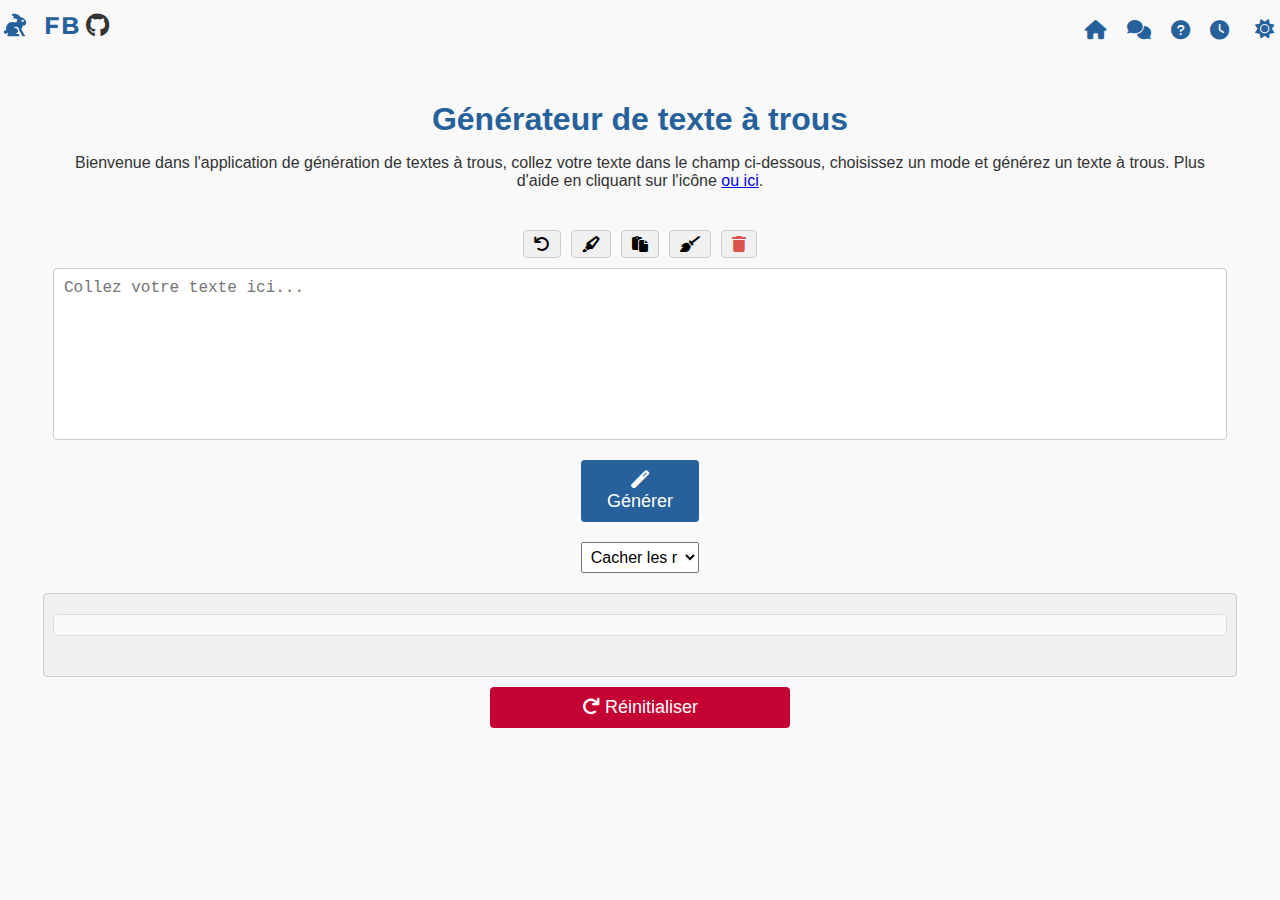
==== index.html @ c57dc239 "Updated header & icons" ====
<!DOCTYPE html>
<html lang="fr">
<head>
    <meta charset="UTF-8">
    <meta name="viewport" content="width=device-width, initial-scale=1.0">
    <title>Générateur de texte à trous</title>
    <link rel="stylesheet" href="styles.css">
    <link rel="stylesheet" href="https://cdnjs.cloudflare.com/ajax/libs/font-awesome/6.0.0-beta3/css/all.min.css">
    <link href="https://fonts.googleapis.com/css2?family=Montserrat:wght@400;600&display=swap" rel="stylesheet">
</head>
<body>
    <!-- Bandeau de navigation -->
    <header class="navbar">
        <div class="navbar-left">
            <svg xmlns="http://www.w3.org/2000/svg" width="2.5em" height="2.5em" viewBox="0 0 32 32" style="vertical-align: middle;">
                <path fill="#26619c" d="m18.05 21l-2.73-4.74c0-1.73-1.07-2.84-2.37-2.84c-.9 0-1.68.5-2.08 1.24c.33-.19.72-.29 1.13-.29c1.3 0 2.36 1.06 2.36 2.36c0 1.31-1.05 2.38-2.36 2.38h3.3V21H6.79c-.24 0-.49-.09-.67-.28a.95.95 0 0 1 0-1.34l.5-.5c-.34-.15-.62-.38-.9-.62c-.22.5-.72.85-1.3.85a1.425 1.425 0 0 1 0-2.85l.47.08v-1.97a4.73 4.73 0 0 1 4.74-4.74h.02c2.12.01 3.77.84 3.77-.47c0-.93.2-1.3.54-1.82c-.73-.34-1.56-.55-2.43-.55c-.53 0-.95-.42-.95-.95c0-.43.28-.79.67-.91l-.67-.04c-.52 0-.95-.42-.95-.94c0-.53.43-.95.95-.95h.95c2.1 0 3.94 1.15 4.93 2.85l.28-.01c.71 0 1.37.23 1.91.61l.45.38c2.17 1.95 1.9 3.27 1.9 3.28c0 1.28-1.06 2.33-2.35 2.33l-.49-.05v.08c0 1.11-.48 2.1-1.23 2.8L20.24 21zm.11-13.26c-.53 0-.95.42-.95.94c0 .53.42.95.95.95c.52 0 .95-.42.95-.95c0-.52-.43-.94-.95-.94"/>
            </svg>
            <span>FB</span>
            <a href="https://github.com/fabburst/ClozeTest" ><i class="fa-brands fa-github" style="font-size: 1.5em; color: #333;"></i></a>
        </div>
        <div class="navbar-right">
            <a href="index.html"><i class="fa-solid fa-home"></i></a>
            <a href="speech.html"><i class="fa-solid fa-comments"></i></a>
            <a href="help.html" id="help-toggle"><i class="fas fa-question-circle"></i></a>
            <a href="pomodoro.html" id="pomodoro-toggle"><i class="fas fa-clock"></i></a>
            <button id="toggle-dark-mode"><i class="fas fa-sun" id="icon"></i></button>
        </div>
    </header>

    <div id="header">
        <h1>Générateur de texte à trous</h1>
        <p id="welcome-text">Bienvenue dans l'application de génération de textes à trous, collez votre texte dans le champ ci-dessous, choisissez un mode et générez un texte à trous. Plus d'aide en cliquant sur l'icône <a href="help.html"> ou ici</a>.</p>
        <a href="#" id="resume-link" style="display: none;">Retour à la sélection</a>
    </div>
    <div id="input-container">
        <!-- Ajout de la barre d'outils -->
        <div class="toolbar">
            <button id="back-to-selection-btn" title="Retour à la sélection"><i class="fas fa-undo"></i></button>
            <button id="select-all-btn" title="Sélectionner tout le texte"><i class="fas fa-highlighter"></i></button>
            <button id="paste-text-btn" title="Coller le texte"><i class="fas fa-paste"></i></button>
            <button id="remove-linebreaks-btn" title="Supprimer les sauts de ligne"><i class="fas fa-broom"></i></button>
            <button id="delete-text-btn" title="Effacer le texte" class="delete-btn"><i class="fas fa-trash"></i></button>
        </div>
        <textarea id="original-text" placeholder="Collez votre texte ici..."></textarea>
        <div class="controls">
            <button id="generate-cloze"><i class="fas fa-magic"></i> Générer</button>
            <select id="mode-select">
                <option value="hide">Cacher les mots</option>
                <option value="type">Taper les mots</option>
            </select>
        </div>
    </div>
    <div id="output-container">
        <div id="cloze-text"></div>
    </div>
    <button id="validate-words" style="display: none;"><i class="fas fa-check"></i> Valider les mots</button>
    <button id="toggle-original-text" style="display: none;"><i class="fas fa-eye"></i> Afficher le texte original</button>
    <div id="original-text-container" style="display: none;"></div>
    <button id="reset"><i class="fas fa-redo"></i> Réinitialiser</button>
    
    <script src="script.js"></script>
    
    <script>
        async function getUserIP() {
            try {
                const response = await fetch('https://api.ipify.org?format=json');
                const data = await response.json();
                return data.ip;
            } catch (error) {
                console.error('Failed to fetch IP address:', error);
                return null;
            }
        }

        document.addEventListener('DOMContentLoaded', async function () {
            const originalTextArea = document.getElementById('original-text');
            const modeSelect = document.getElementById('mode-select');
            const selectedWords = [];
            const currentIP = await getUserIP();

            // Fonction pour sauvegarder l'état de la page dans localStorage
            function savePageState(ip) {
                const originalText = originalTextArea.value;
                const mode = modeSelect.value;

                // Sauvegarder le texte original, le mode sélectionné et l'adresse IP
                localStorage.setItem('originalText', originalText);
                localStorage.setItem('mode', mode);
                localStorage.setItem('selectedWords', JSON.stringify(selectedWords));
                localStorage.setItem('userIP', ip);
            }

            // Fonction pour restaurer l'état de la page à partir de localStorage
            function restorePageState(ip) {
                const savedIP = localStorage.getItem('userIP');
                if (savedIP !== ip) {
                    return;
                }

                const savedText = localStorage.getItem('originalText');
                const savedMode = localStorage.getItem('mode');
                const savedSelectedWords = JSON.parse(localStorage.getItem('selectedWords'));

                if (savedText) {
                    originalTextArea.value = savedText;
                }

                if (savedMode) {
                    modeSelect.value = savedMode;
                }

                if (savedSelectedWords) {
                    selectedWords.push(...savedSelectedWords);
                    // Implémenter la logique pour mettre en évidence les mots sélectionnés
                }
            }

            // Restaurer l'état de la page lors du chargement
            if (currentIP) {
                restorePageState(currentIP);
            }

            // Sauvegarder l'état de la page avant de quitter
            window.addEventListener('beforeunload', function() {
                if (currentIP) {
                    savePageState(currentIP);
                }
            });

            // Exemple d'ajout de mot sélectionné à la liste
            originalTextArea.addEventListener('mouseup', function () {
                const selectedText = window.getSelection().toString();
                if (selectedText) {
                    selectedWords.push(selectedText);
                }
            });

            // Dark mode toggle code (existing)
            const toggleDarkMode = document.getElementById('toggle-dark-mode');
            const body = document.body;

            if (localStorage.getItem('darkMode') === 'enabled') {
                body.classList.add('dark-mode');
                const icon = toggleDarkMode.querySelector('i');
                icon.classList.remove('fa-sun');
                icon.classList.add('fa-moon');
            }

            toggleDarkMode.addEventListener('click', function () {
                body.classList.toggle('dark-mode');
                const icon = toggleDarkMode.querySelector('i');
                if (body.classList.contains('dark-mode')) {
                    icon.classList.remove('fa-sun');
                    icon.classList.add('fa-moon');
                    localStorage.setItem('darkMode', 'enabled');
                } else {
                    icon.classList.remove('fa-moon');
                    icon.classList.add('fa-sun');
                    localStorage.setItem('darkMode', 'disabled');
                }
            });

            // Nav toggle between help and index
            const helpToggle = document.getElementById('help-toggle');
            helpToggle.addEventListener('click', function (event) {
                event.preventDefault();
                const currentUrl = window.location.href;
                if (currentUrl.includes('help.html')) {
                    window.location.href = 'index.html';
                } else {
                    window.location.href = 'help.html';
                }
            });

            // Nav toggle between pomodoro and index
            const pomodoroToggle = document.getElementById('pomodoro-toggle');
            pomodoroToggle.addEventListener('click', function (event) {
                event.preventDefault();
                const currentUrl = window.location.href;
                if (currentUrl.includes('pomodoro.html')) {
                    window.location.href = 'index.html';
                } else {
                    window.location.href = 'pomodoro.html';
                }
            });
        });
    </script>
</body>
</html>
---- styles.css ----
body {
    font-family: Arial, sans-serif;
    margin: 0;
    padding: 0;
    box-sizing: border-box;
    max-width: 100vw;
    display: flex;
    flex-direction: column;
    align-items: center;
    background-color: #f9f9f9;
}

/* Bandeau de navigation */
.navbar {
    width: 100%;
    display: flex;
    justify-content: space-between;
    align-items: center;
    padding: 10px 20px;
    background-color: inherit;
    font-family: 'Montserrat', sans-serif;
    border-bottom: none;
    margin-bottom: 0;
}

.navbar-left span {
    font-size: 1.5em;
    font-weight: bold;
    color: #26619c;
    letter-spacing: 0.1em;
}

.navbar-right {
    display: flex;
    align-items: center;
}

.navbar-right a {
    margin-right: 20px;
    text-decoration: none;
    color: #26619c;
    font-size: 1em;
}

.navbar-right a i {
    font-size: 1.2em;
}

.navbar-right button {
    background: none;
    border: none;
    cursor: pointer;
    font-size: 1.2em;
    color: #26619c;
}

#header {
    width: 90%;
    margin-top: 20px;
    text-align: center;
}

#header h1 {
    font-size: 2em;
    margin-bottom: 10px;
    color: #26619c;
}

#header p {
    font-size: 1em;
    margin-bottom: 20px;
    color: #333;
    transition: opacity 0.5s ease;
}

#input-container, #output-container, #original-text-container {
    width: 90%;
    margin-top: 20px;
    display: flex;
    flex-direction: column;
    align-items: center;
}

#original-text {
    width: 100%;
    height: 150px;
    margin-bottom: 10px;
    padding: 10px;
    font-size: 16px;
    border: 1px solid #ccc;
    border-radius: 4px;
    resize: none;
}

.controls, .buttons {
    display: flex;
    flex-direction: column;
    align-items: center;
}

#generate-cloze, #reset, #toggle-original-text, #validate-words {
    padding: 10px 20px;
    font-size: 18px;
    border: none;
    border-radius: 4px;
    cursor: pointer;
    transition: background-color 0.3s;
    margin: 10px 0;
    width: 80%;
    max-width: 300px;
    text-align: center;
}

/* Bouton Générer */
#generate-cloze {
    background-color: #26619c;
    color: white;
}
#generate-cloze:hover {
    background-color: #4c7196;
}

/* Bouton Réinitialiser */
#reset {
    background-color: #c40233;
    color: white;
}
#reset:hover {
    background-color: #a00128;
}

/* Bouton Valider les mots */
#validate-words {
    background-color: #28a745;
    color: white;
    margin-top: 20px;
}
#validate-words:hover {
    background-color: #218838;
}

#mode-select {
    font-size: 16px;
    padding: 5px;
    margin-top: 10px;
    width: 80%;
    max-width: 300px;
}

#output-container {
    width: 90%;
    margin-top: 20px;
    padding: 20px;
    border: 1px solid #ccc;
    border-radius: 4px;
    background-color: #f0f0f0;
    text-align: justify;
    line-height: 1.6;
}

#cloze-text {
    width: 100%;
    word-wrap: break-word;
    margin-bottom: 20px;
    padding: 10px;
    background-color: #f9f9f9;
    border: 1px solid #ddd;
    border-radius: 4px;
    line-height: 1.6;
}

#cloze-text span {
    cursor: pointer;
    display: inline-block;
    margin-right: 6px;
    margin-bottom: 6px;
    padding: 5px;
    transition: background-color 0.3s, color 0.3s;
}

#cloze-text span.selected-word {
    background-color: rgba(0, 0, 0, 0.8);
    color: transparent;
    border: 1px solid #000;
    border-radius: 4px;
}

#cloze-text span.hidden-word {
    color: transparent;
    border-bottom: 2px solid #000;
    background-color: #ddd;
    border-radius: 4px;
}

#cloze-text span.hidden-word:hover {
    background-color: #ccc;
}

input.word-input {
    border: 1px solid #ccc;
    border-radius: 4px;
    padding: 5px;
    font-size: 16px;
    width: auto;
    display: inline-block;
    margin-right: 6px;
    margin-bottom: 6px;
}

#original-text-container {
    width: 90%;
    margin-top: 20px;
    padding: 20px;
    border: 1px solid #ccc;
    border-radius: 4px;
    background-color: #f0f0f0;
    margin-bottom: 20px;
    word-wrap: break-word;
    text-align: left; /* Aligner le texte à gauche */
}

/* Styles pour le mode sombre */
body.dark-mode {
    background-color: #121212;
    color: #ffffff;
}

.dark-mode .navbar {
    background-color: #1f1f1f;
}

.dark-mode #header h1,
.dark-mode #header p {
    color: #ffffff;
}

/* Ajoutez les nouvelles couleurs pour le bouton generate-cloze en mode sombre */
.dark-mode #generate-cloze {
    background-color: #1C3751;
    color: white;
}
.dark-mode #generate-cloze:hover {
    background-color: #25303B;
}

/* Ajoutez les nouvelles couleurs pour le bouton reset en mode sombre */
.dark-mode #reset {
    background-color: #490F1D;
    color: white;
}
.dark-mode #reset:hover {
    background-color: #3E0E1A;
}

/* Ajoutez les nouvelles couleurs pour le bouton validate-words en mode sombre */
.dark-mode #validate-words {
    background-color: #1D562A;
    color: white;
}
.dark-mode #validate-words:hover {
    background-color: #18371F;
}

.dark-mode #toggle-original-text {
    background-color: #333333;
    color: #ffffff;
}

.dark-mode #toggle-original-text:hover {
    background-color: #555555;
}

.dark-mode #output-container,
.dark-mode #original-text-container {
    background-color: #1f1f1f;
    border-color: #333333;
}

.dark-mode #cloze-text {
    background-color: #333333;
    border-color: #555555;
}

.dark-mode #original-text {
    background-color: #333333;
    border-color: #555555;
    color: #ffffff;
}

.dark-mode #mode-select {
    background-color: #333333;
    color: #ffffff;
}

#toggle-dark-mode i.fa-sun {
    display: inline;
}

#toggle-dark-mode i.fa-moon {
    display: none;
}

body.dark-mode #toggle-dark-mode i.fa-sun {
    display: none;
}

body.dark-mode #toggle-dark-mode i.fa-moon {
    display: inline;
}

/* Style pour l'icône de lapin */
.icon-lapin {
    width: 1.5em;
    height: auto;
    fill: #26619c;
    margin-right: 10px;
    vertical-align: middle;
    cursor: pointer;
}

body.dark-mode .icon-lapin {
    fill: #ffffff;
}

/* Style pour le bouton Accueil */
#home-button, #home-button-bottom {
    padding: 10px 20px;
    font-size: 18px;
    border: none;
    border-radius: 4px;
    cursor: pointer;
    transition: background-color 0.3s;
    margin: 10px 0;
    width: 80%;
    max-width: 300px;
    text-align: center;
    background-color: #26619c;
    color: white;
}

#home-button:hover, #home-button-bottom:hover {
    background-color: #4c7196;
}

/* Mode sombre pour le bouton Accueil */
.dark-mode #home-button, .dark-mode #home-button-bottom {
    background-color: #1C3751;
    color: white;
}

.dark-mode #home-button:hover, .dark-mode #home-button-bottom:hover {
    background-color: #25303B;
}

/* Style pour la barre d'outils */
.toolbar {
    display: flex;
    justify-content: flex-start;
    align-items: center;
    gap: 10px;
    margin-bottom: 10px;
}

.toolbar button {
    background-color: #f0f0f0;
    border: 1px solid #ccc;
    border-radius: 4px;
    padding: 5px 10px;
    cursor: pointer;
    display: flex;
    align-items: center;
    justify-content: center;
}

.toolbar button i {
    font-size: 16px;
}

.toolbar button:hover {
    background-color: #e0e0e0;
}

.toolbar .spacer {
    width: 24px; /* taille d'une icône */
}

.toolbar .delete-btn {
    color: #d9534f; /* couleur rosé rouge */
}

#input-container {
    display: flex;
    flex-direction: column;
}

#original-text {
    margin-top: 0;
}
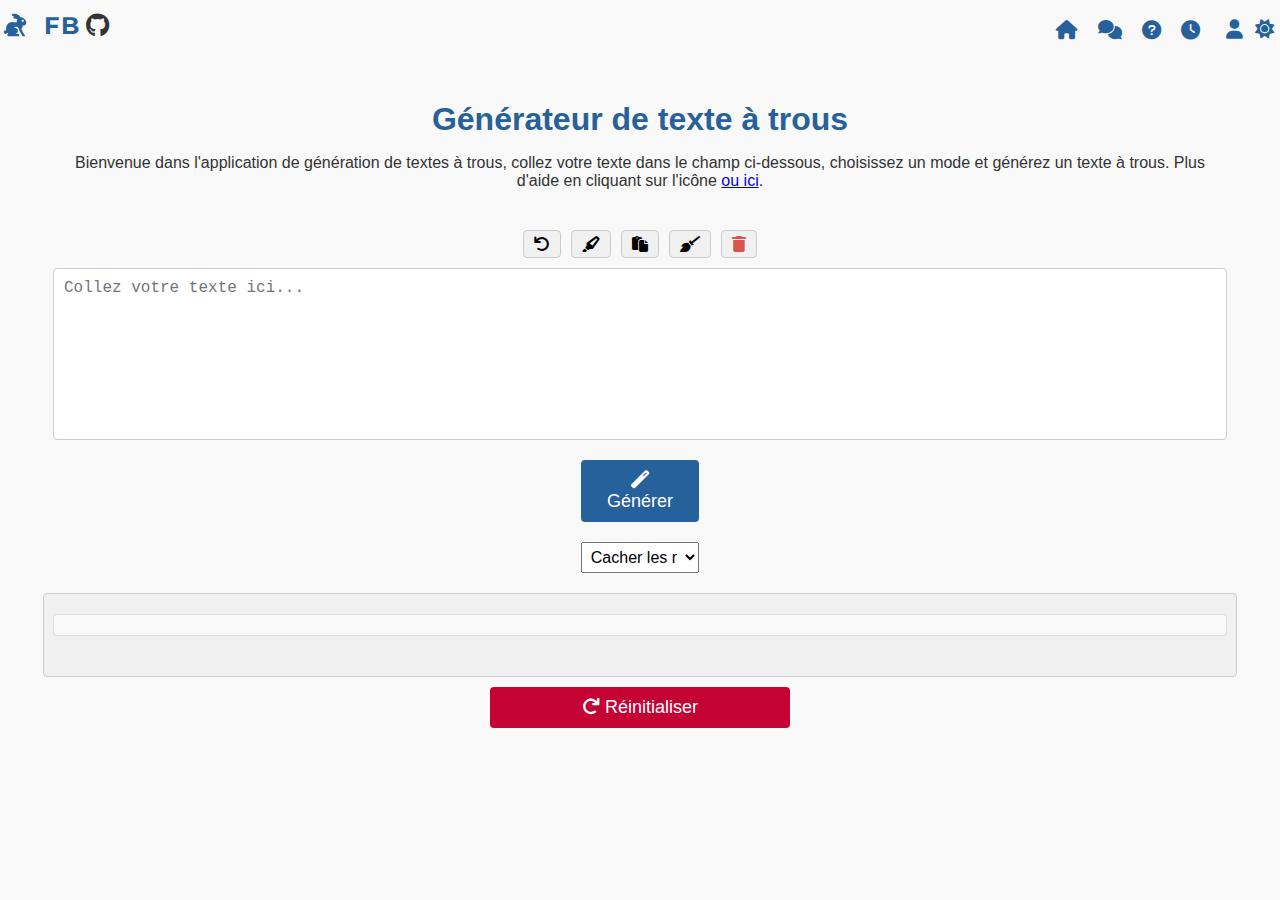
==== commit c97aa41f: "Tested Auth0" ====
--- a/index.html
+++ b/index.html
@@ -1,5 +1,6 @@
 <!DOCTYPE html>
 <html lang="fr">
+
 <head>
     <meta charset="UTF-8">
     <meta name="viewport" content="width=device-width, initial-scale=1.0">
@@ -8,28 +9,35 @@
     <link rel="stylesheet" href="https://cdnjs.cloudflare.com/ajax/libs/font-awesome/6.0.0-beta3/css/all.min.css">
     <link href="https://fonts.googleapis.com/css2?family=Montserrat:wght@400;600&display=swap" rel="stylesheet">
 </head>
+
 <body>
     <!-- Bandeau de navigation -->
     <header class="navbar">
         <div class="navbar-left">
-            <svg xmlns="http://www.w3.org/2000/svg" width="2.5em" height="2.5em" viewBox="0 0 32 32" style="vertical-align: middle;">
-                <path fill="#26619c" d="m18.05 21l-2.73-4.74c0-1.73-1.07-2.84-2.37-2.84c-.9 0-1.68.5-2.08 1.24c.33-.19.72-.29 1.13-.29c1.3 0 2.36 1.06 2.36 2.36c0 1.31-1.05 2.38-2.36 2.38h3.3V21H6.79c-.24 0-.49-.09-.67-.28a.95.95 0 0 1 0-1.34l.5-.5c-.34-.15-.62-.38-.9-.62c-.22.5-.72.85-1.3.85a1.425 1.425 0 0 1 0-2.85l.47.08v-1.97a4.73 4.73 0 0 1 4.74-4.74h.02c2.12.01 3.77.84 3.77-.47c0-.93.2-1.3.54-1.82c-.73-.34-1.56-.55-2.43-.55c-.53 0-.95-.42-.95-.95c0-.43.28-.79.67-.91l-.67-.04c-.52 0-.95-.42-.95-.94c0-.53.43-.95.95-.95h.95c2.1 0 3.94 1.15 4.93 2.85l.28-.01c.71 0 1.37.23 1.91.61l.45.38c2.17 1.95 1.9 3.27 1.9 3.28c0 1.28-1.06 2.33-2.35 2.33l-.49-.05v.08c0 1.11-.48 2.1-1.23 2.8L20.24 21zm.11-13.26c-.53 0-.95.42-.95.94c0 .53.42.95.95.95c.52 0 .95-.42.95-.95c0-.52-.43-.94-.95-.94"/>
+            <svg xmlns="http://www.w3.org/2000/svg" width="2.5em" height="2.5em" viewBox="0 0 32 32"
+                style="vertical-align: middle;">
+                <path fill="#26619c"
+                    d="m18.05 21l-2.73-4.74c0-1.73-1.07-2.84-2.37-2.84c-.9 0-1.68.5-2.08 1.24c.33-.19.72-.29 1.13-.29c1.3 0 2.36 1.06 2.36 2.36c0 1.31-1.05 2.38-2.36 2.38h3.3V21H6.79c-.24 0-.49-.09-.67-.28a.95.95 0 0 1 0-1.34l.5-.5c-.34-.15-.62-.38-.9-.62c-.22.5-.72.85-1.3.85a1.425 1.425 0 0 1 0-2.85l.47.08v-1.97a4.73 4.73 0 0 1 4.74-4.74h.02c2.12.01 3.77.84 3.77-.47c0-.93.2-1.3.54-1.82c-.73-.34-1.56-.55-2.43-.55c-.53 0-.95-.42-.95-.95c0-.43.28-.79.67-.91l-.67-.04c-.52 0-.95-.42-.95-.94c0-.53.43-.95.95-.95h.95c2.1 0 3.94 1.15 4.93 2.85l.28-.01c.71 0 1.37.23 1.91.61l.45.38c2.17 1.95 1.9 3.27 1.9 3.28c0 1.28-1.06 2.33-2.35 2.33l-.49-.05v.08c0 1.11-.48 2.1-1.23 2.8L20.24 21zm.11-13.26c-.53 0-.95.42-.95.94c0 .53.42.95.95.95c.52 0 .95-.42.95-.95c0-.52-.43-.94-.95-.94" />
             </svg>
             <span>FB</span>
-            <a href="https://github.com/fabburst/ClozeTest" ><i class="fa-brands fa-github" style="font-size: 1.5em; color: #333;"></i></a>
+            <a href="https://github.com/fabburst/ClozeTest"><i class="fa-brands fa-github"
+                    style="font-size: 1.5em; color: #333;"></i></a>
         </div>
         <div class="navbar-right">
             <a href="index.html"><i class="fa-solid fa-home"></i></a>
             <a href="speech.html"><i class="fa-solid fa-comments"></i></a>
             <a href="help.html" id="help-toggle"><i class="fas fa-question-circle"></i></a>
             <a href="pomodoro.html" id="pomodoro-toggle"><i class="fas fa-clock"></i></a>
+            <button id="login-toggle"><i class="fas fa-user"></i></button> <!-- Bouton de connexion -->
             <button id="toggle-dark-mode"><i class="fas fa-sun" id="icon"></i></button>
         </div>
     </header>
 
     <div id="header">
         <h1>Générateur de texte à trous</h1>
-        <p id="welcome-text">Bienvenue dans l'application de génération de textes à trous, collez votre texte dans le champ ci-dessous, choisissez un mode et générez un texte à trous. Plus d'aide en cliquant sur l'icône <a href="help.html"> ou ici</a>.</p>
+        <p id="welcome-text">Bienvenue dans l'application de génération de textes à trous, collez votre texte dans le
+            champ ci-dessous, choisissez un mode et générez un texte à trous. Plus d'aide en cliquant sur l'icône <a
+                href="help.html"> ou ici</a>.</p>
         <a href="#" id="resume-link" style="display: none;">Retour à la sélection</a>
     </div>
     <div id="input-container">
@@ -57,133 +65,68 @@
     <button id="toggle-original-text" style="display: none;"><i class="fas fa-eye"></i> Afficher le texte original</button>
     <div id="original-text-container" style="display: none;"></div>
     <button id="reset"><i class="fas fa-redo"></i> Réinitialiser</button>
-    
+
+    <script src="https://cdn.auth0.com/js/auth0/9.17/auth0.min.js"></script>
     <script src="script.js"></script>
-    
+
     <script>
-        async function getUserIP() {
-            try {
-                const response = await fetch('https://api.ipify.org?format=json');
-                const data = await response.json();
-                return data.ip;
-            } catch (error) {
-                console.error('Failed to fetch IP address:', error);
-                return null;
-            }
+        // Initialisation d'Auth0
+        const auth0 = new auth0.WebAuth({
+            domain: 'dev-5pmknzeckyuk52en.us.auth0.com',
+            clientID: '4mGAq4RLe3Vklg2PA7nhHWKwBSEjlYnb',
+            redirectUri: window.location.href,
+            responseType: 'token id_token',
+            scope: 'openid profile email'
+        });
+
+        // Fonction pour afficher la fenêtre de connexion Auth0
+        function login() {
+            auth0.authorize();
         }
 
-        document.addEventListener('DOMContentLoaded', async function () {
-            const originalTextArea = document.getElementById('original-text');
-            const modeSelect = document.getElementById('mode-select');
-            const selectedWords = [];
-            const currentIP = await getUserIP();
-
-            // Fonction pour sauvegarder l'état de la page dans localStorage
-            function savePageState(ip) {
-                const originalText = originalTextArea.value;
-                const mode = modeSelect.value;
-
-                // Sauvegarder le texte original, le mode sélectionné et l'adresse IP
-                localStorage.setItem('originalText', originalText);
-                localStorage.setItem('mode', mode);
-                localStorage.setItem('selectedWords', JSON.stringify(selectedWords));
-                localStorage.setItem('userIP', ip);
-            }
-
-            // Fonction pour restaurer l'état de la page à partir de localStorage
-            function restorePageState(ip) {
-                const savedIP = localStorage.getItem('userIP');
-                if (savedIP !== ip) {
-                    return;
-                }
-
-                const savedText = localStorage.getItem('originalText');
-                const savedMode = localStorage.getItem('mode');
-                const savedSelectedWords = JSON.parse(localStorage.getItem('selectedWords'));
-
-                if (savedText) {
-                    originalTextArea.value = savedText;
-                }
-
-                if (savedMode) {
-                    modeSelect.value = savedMode;
-                }
-
-                if (savedSelectedWords) {
-                    selectedWords.push(...savedSelectedWords);
-                    // Implémenter la logique pour mettre en évidence les mots sélectionnés
-                }
-            }
-
-            // Restaurer l'état de la page lors du chargement
-            if (currentIP) {
-                restorePageState(currentIP);
-            }
-
-            // Sauvegarder l'état de la page avant de quitter
-            window.addEventListener('beforeunload', function() {
-                if (currentIP) {
-                    savePageState(currentIP);
+        // Fonction pour gérer le retour de l'utilisateur après la connexion
+        function handleAuthentication() {
+            auth0.parseHash((err, authResult) => {
+                if (authResult && authResult.accessToken && authResult.idToken) {
+                    window.location.hash = '';
+                    localStorage.setItem('accessToken', authResult.accessToken);
+                    localStorage.setItem('idToken', authResult.idToken);
+                    alert('Connexion réussie');
+                } else if (err) {
+                    console.error(err);
+                    alert('Erreur de connexion : ' + err.error);
                 }
             });
+        }
 
-            // Exemple d'ajout de mot sélectionné à la liste
-            originalTextArea.addEventListener('mouseup', function () {
-                const selectedText = window.getSelection().toString();
-                if (selectedText) {
-                    selectedWords.push(selectedText);
-                }
+        // Fonction pour vérifier si l'utilisateur est connecté
+        function isAuthenticated() {
+            return localStorage.getItem('accessToken') && localStorage.getItem('idToken');
+        }
+
+        // Fonction pour déconnecter l'utilisateur
+        function logout() {
+            localStorage.removeItem('accessToken');
+            localStorage.removeItem('idToken');
+            auth0.logout({
+                returnTo: window.location.href
             });
+        }
 
-            // Dark mode toggle code (existing)
-            const toggleDarkMode = document.getElementById('toggle-dark-mode');
-            const body = document.body;
+        // Gestion automatique de la connexion à la page
+        window.onload = function () {
+            handleAuthentication();
 
-            if (localStorage.getItem('darkMode') === 'enabled') {
-                body.classList.add('dark-mode');
-                const icon = toggleDarkMode.querySelector('i');
-                icon.classList.remove('fa-sun');
-                icon.classList.add('fa-moon');
+            if (isAuthenticated()) {
+                document.getElementById('login-toggle').innerText = 'Déconnexion';
+                document.getElementById('login-toggle').onclick = logout;
+            } else {
+                document.getElementById('login-toggle').innerText = '';
+                document.getElementById('login-toggle').innerHTML = '<i class="fas fa-user"></i>';
+                document.getElementById('login-toggle').onclick = login;
             }
-
-            toggleDarkMode.addEventListener('click', function () {
-                body.classList.toggle('dark-mode');
-                const icon = toggleDarkMode.querySelector('i');
-                if (body.classList.contains('dark-mode')) {
-                    icon.classList.remove('fa-sun');
-                    icon.classList.add('fa-moon');
-                    localStorage.setItem('darkMode', 'enabled');
-                } else {
-                    icon.classList.remove('fa-moon');
-                    icon.classList.add('fa-sun');
-                    localStorage.setItem('darkMode', 'disabled');
-                }
-            });
-
-            // Nav toggle between help and index
-            const helpToggle = document.getElementById('help-toggle');
-            helpToggle.addEventListener('click', function (event) {
-                event.preventDefault();
-                const currentUrl = window.location.href;
-                if (currentUrl.includes('help.html')) {
-                    window.location.href = 'index.html';
-                } else {
-                    window.location.href = 'help.html';
-                }
-            });
-
-            // Nav toggle between pomodoro and index
-            const pomodoroToggle = document.getElementById('pomodoro-toggle');
-            pomodoroToggle.addEventListener('click', function (event) {
-                event.preventDefault();
-                const currentUrl = window.location.href;
-                if (currentUrl.includes('pomodoro.html')) {
-                    window.location.href = 'index.html';
-                } else {
-                    window.location.href = 'pomodoro.html';
-                }
-            });
-        });
+        };
     </script>
 </body>
+
 </html>
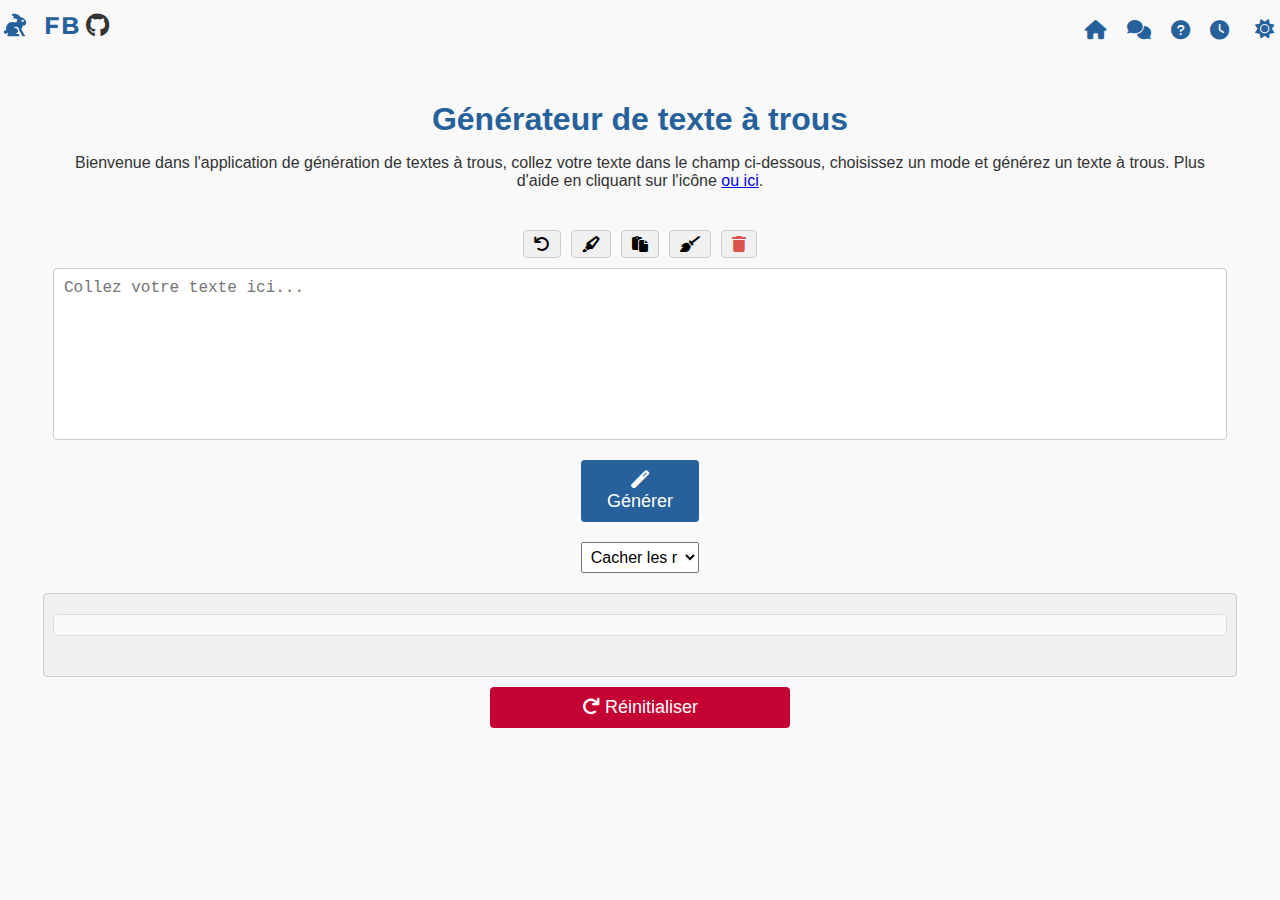
==== commit 6fcaefb0: "Restored html" ====
--- a/index.html
+++ b/index.html
@@ -1,6 +1,5 @@
 <!DOCTYPE html>
 <html lang="fr">
-
 <head>
     <meta charset="UTF-8">
     <meta name="viewport" content="width=device-width, initial-scale=1.0">
@@ -9,35 +8,28 @@
     <link rel="stylesheet" href="https://cdnjs.cloudflare.com/ajax/libs/font-awesome/6.0.0-beta3/css/all.min.css">
     <link href="https://fonts.googleapis.com/css2?family=Montserrat:wght@400;600&display=swap" rel="stylesheet">
 </head>
-
 <body>
     <!-- Bandeau de navigation -->
     <header class="navbar">
         <div class="navbar-left">
-            <svg xmlns="http://www.w3.org/2000/svg" width="2.5em" height="2.5em" viewBox="0 0 32 32"
-                style="vertical-align: middle;">
-                <path fill="#26619c"
-                    d="m18.05 21l-2.73-4.74c0-1.73-1.07-2.84-2.37-2.84c-.9 0-1.68.5-2.08 1.24c.33-.19.72-.29 1.13-.29c1.3 0 2.36 1.06 2.36 2.36c0 1.31-1.05 2.38-2.36 2.38h3.3V21H6.79c-.24 0-.49-.09-.67-.28a.95.95 0 0 1 0-1.34l.5-.5c-.34-.15-.62-.38-.9-.62c-.22.5-.72.85-1.3.85a1.425 1.425 0 0 1 0-2.85l.47.08v-1.97a4.73 4.73 0 0 1 4.74-4.74h.02c2.12.01 3.77.84 3.77-.47c0-.93.2-1.3.54-1.82c-.73-.34-1.56-.55-2.43-.55c-.53 0-.95-.42-.95-.95c0-.43.28-.79.67-.91l-.67-.04c-.52 0-.95-.42-.95-.94c0-.53.43-.95.95-.95h.95c2.1 0 3.94 1.15 4.93 2.85l.28-.01c.71 0 1.37.23 1.91.61l.45.38c2.17 1.95 1.9 3.27 1.9 3.28c0 1.28-1.06 2.33-2.35 2.33l-.49-.05v.08c0 1.11-.48 2.1-1.23 2.8L20.24 21zm.11-13.26c-.53 0-.95.42-.95.94c0 .53.42.95.95.95c.52 0 .95-.42.95-.95c0-.52-.43-.94-.95-.94" />
+            <svg xmlns="http://www.w3.org/2000/svg" width="2.5em" height="2.5em" viewBox="0 0 32 32" style="vertical-align: middle;">
+                <path fill="#26619c" d="m18.05 21l-2.73-4.74c0-1.73-1.07-2.84-2.37-2.84c-.9 0-1.68.5-2.08 1.24c.33-.19.72-.29 1.13-.29c1.3 0 2.36 1.06 2.36 2.36c0 1.31-1.05 2.38-2.36 2.38h3.3V21H6.79c-.24 0-.49-.09-.67-.28a.95.95 0 0 1 0-1.34l.5-.5c-.34-.15-.62-.38-.9-.62c-.22.5-.72.85-1.3.85a1.425 1.425 0 0 1 0-2.85l.47.08v-1.97a4.73 4.73 0 0 1 4.74-4.74h.02c2.12.01 3.77.84 3.77-.47c0-.93.2-1.3.54-1.82c-.73-.34-1.56-.55-2.43-.55c-.53 0-.95-.42-.95-.95c0-.43.28-.79.67-.91l-.67-.04c-.52 0-.95-.42-.95-.94c0-.53.43-.95.95-.95h.95c2.1 0 3.94 1.15 4.93 2.85l.28-.01c.71 0 1.37.23 1.91.61l.45.38c2.17 1.95 1.9 3.27 1.9 3.28c0 1.28-1.06 2.33-2.35 2.33l-.49-.05v.08c0 1.11-.48 2.1-1.23 2.8L20.24 21zm.11-13.26c-.53 0-.95.42-.95.94c0 .53.42.95.95.95c.52 0 .95-.42.95-.95c0-.52-.43-.94-.95-.94"/>
             </svg>
             <span>FB</span>
-            <a href="https://github.com/fabburst/ClozeTest"><i class="fa-brands fa-github"
-                    style="font-size: 1.5em; color: #333;"></i></a>
+            <a href="https://github.com/fabburst/ClozeTest" ><i class="fa-brands fa-github" style="font-size: 1.5em; color: #333;"></i></a>
         </div>
         <div class="navbar-right">
             <a href="index.html"><i class="fa-solid fa-home"></i></a>
             <a href="speech.html"><i class="fa-solid fa-comments"></i></a>
             <a href="help.html" id="help-toggle"><i class="fas fa-question-circle"></i></a>
             <a href="pomodoro.html" id="pomodoro-toggle"><i class="fas fa-clock"></i></a>
-            <button id="login-toggle"><i class="fas fa-user"></i></button> <!-- Bouton de connexion -->
             <button id="toggle-dark-mode"><i class="fas fa-sun" id="icon"></i></button>
         </div>
     </header>
 
     <div id="header">
         <h1>Générateur de texte à trous</h1>
-        <p id="welcome-text">Bienvenue dans l'application de génération de textes à trous, collez votre texte dans le
-            champ ci-dessous, choisissez un mode et générez un texte à trous. Plus d'aide en cliquant sur l'icône <a
-                href="help.html"> ou ici</a>.</p>
+        <p id="welcome-text">Bienvenue dans l'application de génération de textes à trous, collez votre texte dans le champ ci-dessous, choisissez un mode et générez un texte à trous. Plus d'aide en cliquant sur l'icône <a href="help.html"> ou ici</a>.</p>
         <a href="#" id="resume-link" style="display: none;">Retour à la sélection</a>
     </div>
     <div id="input-container">
@@ -65,68 +57,133 @@
     <button id="toggle-original-text" style="display: none;"><i class="fas fa-eye"></i> Afficher le texte original</button>
     <div id="original-text-container" style="display: none;"></div>
     <button id="reset"><i class="fas fa-redo"></i> Réinitialiser</button>
-
-    <script src="https://cdn.auth0.com/js/auth0/9.17/auth0.min.js"></script>
+    
     <script src="script.js"></script>
-
+    
     <script>
-        // Initialisation d'Auth0
-        const auth0 = new auth0.WebAuth({
-            domain: 'dev-5pmknzeckyuk52en.us.auth0.com',
-            clientID: '4mGAq4RLe3Vklg2PA7nhHWKwBSEjlYnb',
-            redirectUri: window.location.href,
-            responseType: 'token id_token',
-            scope: 'openid profile email'
-        });
-
-        // Fonction pour afficher la fenêtre de connexion Auth0
-        function login() {
-            auth0.authorize();
+        async function getUserIP() {
+            try {
+                const response = await fetch('https://api.ipify.org?format=json');
+                const data = await response.json();
+                return data.ip;
+            } catch (error) {
+                console.error('Failed to fetch IP address:', error);
+                return null;
+            }
         }
 
-        // Fonction pour gérer le retour de l'utilisateur après la connexion
-        function handleAuthentication() {
-            auth0.parseHash((err, authResult) => {
-                if (authResult && authResult.accessToken && authResult.idToken) {
-                    window.location.hash = '';
-                    localStorage.setItem('accessToken', authResult.accessToken);
-                    localStorage.setItem('idToken', authResult.idToken);
-                    alert('Connexion réussie');
-                } else if (err) {
-                    console.error(err);
-                    alert('Erreur de connexion : ' + err.error);
+        document.addEventListener('DOMContentLoaded', async function () {
+            const originalTextArea = document.getElementById('original-text');
+            const modeSelect = document.getElementById('mode-select');
+            const selectedWords = [];
+            const currentIP = await getUserIP();
+
+            // Fonction pour sauvegarder l'état de la page dans localStorage
+            function savePageState(ip) {
+                const originalText = originalTextArea.value;
+                const mode = modeSelect.value;
+
+                // Sauvegarder le texte original, le mode sélectionné et l'adresse IP
+                localStorage.setItem('originalText', originalText);
+                localStorage.setItem('mode', mode);
+                localStorage.setItem('selectedWords', JSON.stringify(selectedWords));
+                localStorage.setItem('userIP', ip);
+            }
+
+            // Fonction pour restaurer l'état de la page à partir de localStorage
+            function restorePageState(ip) {
+                const savedIP = localStorage.getItem('userIP');
+                if (savedIP !== ip) {
+                    return;
+                }
+
+                const savedText = localStorage.getItem('originalText');
+                const savedMode = localStorage.getItem('mode');
+                const savedSelectedWords = JSON.parse(localStorage.getItem('selectedWords'));
+
+                if (savedText) {
+                    originalTextArea.value = savedText;
+                }
+
+                if (savedMode) {
+                    modeSelect.value = savedMode;
+                }
+
+                if (savedSelectedWords) {
+                    selectedWords.push(...savedSelectedWords);
+                    // Implémenter la logique pour mettre en évidence les mots sélectionnés
+                }
+            }
+
+            // Restaurer l'état de la page lors du chargement
+            if (currentIP) {
+                restorePageState(currentIP);
+            }
+
+            // Sauvegarder l'état de la page avant de quitter
+            window.addEventListener('beforeunload', function() {
+                if (currentIP) {
+                    savePageState(currentIP);
                 }
             });
-        }
 
-        // Fonction pour vérifier si l'utilisateur est connecté
-        function isAuthenticated() {
-            return localStorage.getItem('accessToken') && localStorage.getItem('idToken');
-        }
+            // Exemple d'ajout de mot sélectionné à la liste
+            originalTextArea.addEventListener('mouseup', function () {
+                const selectedText = window.getSelection().toString();
+                if (selectedText) {
+                    selectedWords.push(selectedText);
+                }
+            });
 
-        // Fonction pour déconnecter l'utilisateur
-        function logout() {
-            localStorage.removeItem('accessToken');
-            localStorage.removeItem('idToken');
-            auth0.logout({
-                returnTo: window.location.href
+            // Dark mode toggle code (existing)
+            const toggleDarkMode = document.getElementById('toggle-dark-mode');
+            const body = document.body;
+
+            if (localStorage.getItem('darkMode') === 'enabled') {
+                body.classList.add('dark-mode');
+                const icon = toggleDarkMode.querySelector('i');
+                icon.classList.remove('fa-sun');
+                icon.classList.add('fa-moon');
+            }
+
+            toggleDarkMode.addEventListener('click', function () {
+                body.classList.toggle('dark-mode');
+                const icon = toggleDarkMode.querySelector('i');
+                if (body.classList.contains('dark-mode')) {
+                    icon.classList.remove('fa-sun');
+                    icon.classList.add('fa-moon');
+                    localStorage.setItem('darkMode', 'enabled');
+                } else {
+                    icon.classList.remove('fa-moon');
+                    icon.classList.add('fa-sun');
+                    localStorage.setItem('darkMode', 'disabled');
+                }
             });
-        }
 
-        // Gestion automatique de la connexion à la page
-        window.onload = function () {
-            handleAuthentication();
+            // Nav toggle between help and index
+            const helpToggle = document.getElementById('help-toggle');
+            helpToggle.addEventListener('click', function (event) {
+                event.preventDefault();
+                const currentUrl = window.location.href;
+                if (currentUrl.includes('help.html')) {
+                    window.location.href = 'index.html';
+                } else {
+                    window.location.href = 'help.html';
+                }
+            });
 
-            if (isAuthenticated()) {
-                document.getElementById('login-toggle').innerText = 'Déconnexion';
-                document.getElementById('login-toggle').onclick = logout;
-            } else {
-                document.getElementById('login-toggle').innerText = '';
-                document.getElementById('login-toggle').innerHTML = '<i class="fas fa-user"></i>';
-                document.getElementById('login-toggle').onclick = login;
-            }
-        };
+            // Nav toggle between pomodoro and index
+            const pomodoroToggle = document.getElementById('pomodoro-toggle');
+            pomodoroToggle.addEventListener('click', function (event) {
+                event.preventDefault();
+                const currentUrl = window.location.href;
+                if (currentUrl.includes('pomodoro.html')) {
+                    window.location.href = 'index.html';
+                } else {
+                    window.location.href = 'pomodoro.html';
+                }
+            });
+        });
     </script>
 </body>
-
 </html>
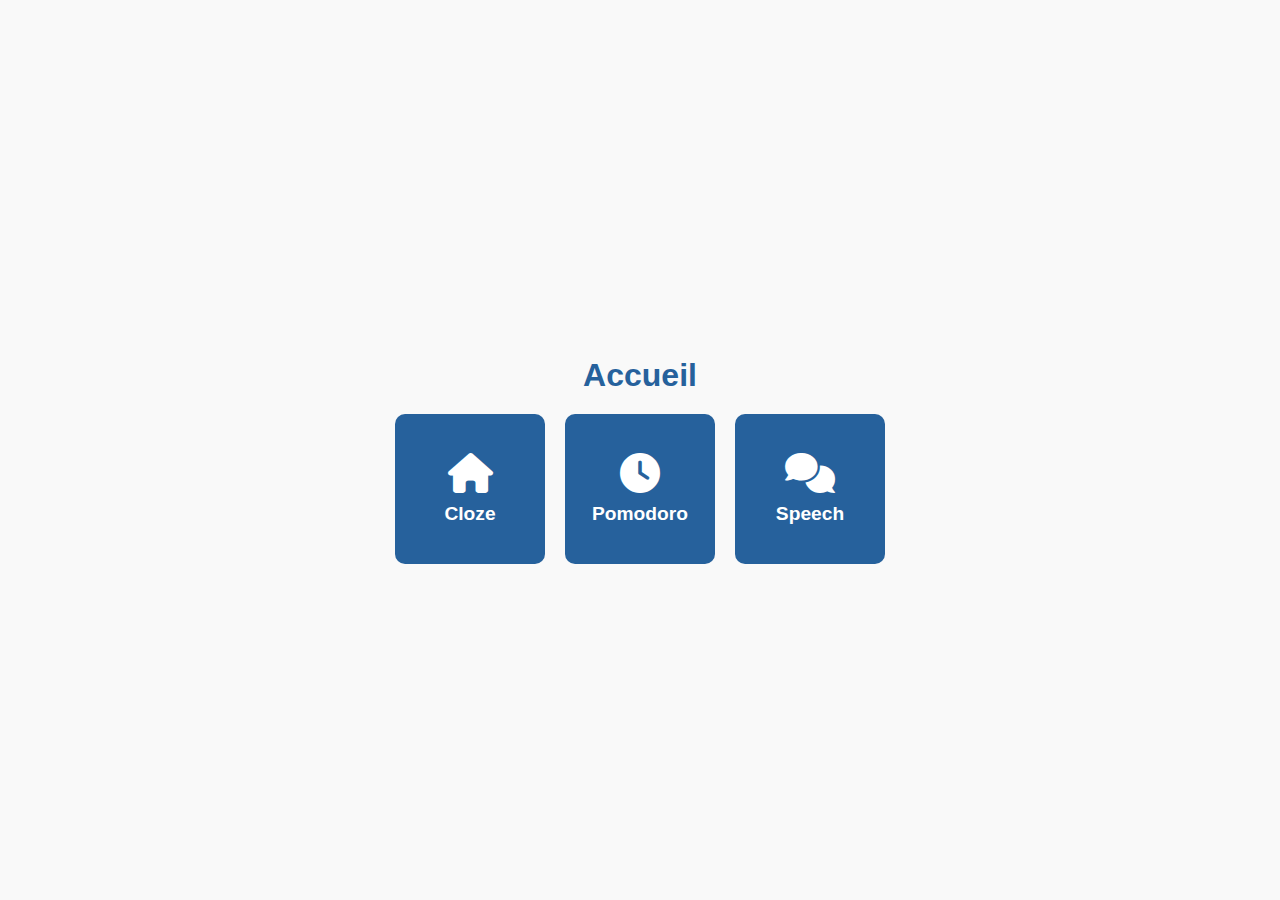
==== commit 03f5aeb2: "Create a responsive homepage with large buttons for navigating to Cloze, Pomodoro, and Speech pages." ====
--- a/index.html
+++ b/index.html
@@ -3,187 +3,89 @@
 <head>
     <meta charset="UTF-8">
     <meta name="viewport" content="width=device-width, initial-scale=1.0">
-    <title>Générateur de texte à trous</title>
-    <link rel="stylesheet" href="styles.css">
+    <title>Accueil</title>
     <link rel="stylesheet" href="https://cdnjs.cloudflare.com/ajax/libs/font-awesome/6.0.0-beta3/css/all.min.css">
-    <link href="https://fonts.googleapis.com/css2?family=Montserrat:wght@400;600&display=swap" rel="stylesheet">
+    <style>
+        body {
+            font-family: Arial, sans-serif;
+            display: flex;
+            flex-direction: column;
+            align-items: center;
+            justify-content: center;
+            height: 100vh;
+            margin: 0;
+            background-color: #f9f9f9;
+            padding: 10px;
+            box-sizing: border-box;
+        }
+        h1 {
+            font-size: 2em;
+            color: #26619c;
+            margin-bottom: 20px;
+            text-align: center;
+        }
+        .button-container {
+            display: flex;
+            flex-wrap: wrap;
+            gap: 20px;
+            justify-content: center;
+        }
+        .button-container a {
+            text-decoration: none;
+            color: white;
+            background-color: #26619c;
+            padding: 20px;
+            border-radius: 10px;
+            display: flex;
+            flex-direction: column;
+            align-items: center;
+            justify-content: center;
+            width: 120px;
+            height: 120px;
+            transition: background-color 0.3s;
+            box-sizing: border-box;
+        }
+        .button-container a:hover {
+            background-color: #4c7196;
+        }
+        .button-container a i {
+            font-size: 2em;
+            margin-bottom: 10px;
+        }
+        .button-container a span {
+            font-size: 1em;
+            font-weight: bold;
+            text-align: center;
+        }
+        @media (min-width: 768px) {
+            .button-container a {
+                width: 150px;
+                height: 150px;
+            }
+            .button-container a i {
+                font-size: 2.5em;
+            }
+            .button-container a span {
+                font-size: 1.2em;
+            }
+        }
+    </style>
 </head>
 <body>
-    <!-- Bandeau de navigation -->
-    <header class="navbar">
-        <div class="navbar-left">
-            <svg xmlns="http://www.w3.org/2000/svg" width="2.5em" height="2.5em" viewBox="0 0 32 32" style="vertical-align: middle;">
-                <path fill="#26619c" d="m18.05 21l-2.73-4.74c0-1.73-1.07-2.84-2.37-2.84c-.9 0-1.68.5-2.08 1.24c.33-.19.72-.29 1.13-.29c1.3 0 2.36 1.06 2.36 2.36c0 1.31-1.05 2.38-2.36 2.38h3.3V21H6.79c-.24 0-.49-.09-.67-.28a.95.95 0 0 1 0-1.34l.5-.5c-.34-.15-.62-.38-.9-.62c-.22.5-.72.85-1.3.85a1.425 1.425 0 0 1 0-2.85l.47.08v-1.97a4.73 4.73 0 0 1 4.74-4.74h.02c2.12.01 3.77.84 3.77-.47c0-.93.2-1.3.54-1.82c-.73-.34-1.56-.55-2.43-.55c-.53 0-.95-.42-.95-.95c0-.43.28-.79.67-.91l-.67-.04c-.52 0-.95-.42-.95-.94c0-.53.43-.95.95-.95h.95c2.1 0 3.94 1.15 4.93 2.85l.28-.01c.71 0 1.37.23 1.91.61l.45.38c2.17 1.95 1.9 3.27 1.9 3.28c0 1.28-1.06 2.33-2.35 2.33l-.49-.05v.08c0 1.11-.48 2.1-1.23 2.8L20.24 21zm.11-13.26c-.53 0-.95.42-.95.94c0 .53.42.95.95.95c.52 0 .95-.42.95-.95c0-.52-.43-.94-.95-.94"/>
-            </svg>
-            <span>FB</span>
-            <a href="https://github.com/fabburst/ClozeTest" ><i class="fa-brands fa-github" style="font-size: 1.5em; color: #333;"></i></a>
-        </div>
-        <div class="navbar-right">
-            <a href="index.html"><i class="fa-solid fa-home"></i></a>
-            <a href="speech.html"><i class="fa-solid fa-comments"></i></a>
-            <a href="help.html" id="help-toggle"><i class="fas fa-question-circle"></i></a>
-            <a href="pomodoro.html" id="pomodoro-toggle"><i class="fas fa-clock"></i></a>
-            <button id="toggle-dark-mode"><i class="fas fa-sun" id="icon"></i></button>
-        </div>
-    </header>
-
-    <div id="header">
-        <h1>Générateur de texte à trous</h1>
-        <p id="welcome-text">Bienvenue dans l'application de génération de textes à trous, collez votre texte dans le champ ci-dessous, choisissez un mode et générez un texte à trous. Plus d'aide en cliquant sur l'icône <a href="help.html"> ou ici</a>.</p>
-        <a href="#" id="resume-link" style="display: none;">Retour à la sélection</a>
+    <h1>Accueil</h1>
+    <div class="button-container">
+        <a href="cloze.html">
+            <i class="fas fa-home"></i>
+            <span>Cloze</span>
+        </a>
+        <a href="pomodoro.html">
+            <i class="fas fa-clock"></i>
+            <span>Pomodoro</span>
+        </a>
+        <a href="speech.html">
+            <i class="fas fa-comments"></i>
+            <span>Speech</span>
+        </a>
     </div>
-    <div id="input-container">
-        <!-- Ajout de la barre d'outils -->
-        <div class="toolbar">
-            <button id="back-to-selection-btn" title="Retour à la sélection"><i class="fas fa-undo"></i></button>
-            <button id="select-all-btn" title="Sélectionner tout le texte"><i class="fas fa-highlighter"></i></button>
-            <button id="paste-text-btn" title="Coller le texte"><i class="fas fa-paste"></i></button>
-            <button id="remove-linebreaks-btn" title="Supprimer les sauts de ligne"><i class="fas fa-broom"></i></button>
-            <button id="delete-text-btn" title="Effacer le texte" class="delete-btn"><i class="fas fa-trash"></i></button>
-        </div>
-        <textarea id="original-text" placeholder="Collez votre texte ici..."></textarea>
-        <div class="controls">
-            <button id="generate-cloze"><i class="fas fa-magic"></i> Générer</button>
-            <select id="mode-select">
-                <option value="hide">Cacher les mots</option>
-                <option value="type">Taper les mots</option>
-            </select>
-        </div>
-    </div>
-    <div id="output-container">
-        <div id="cloze-text"></div>
-    </div>
-    <button id="validate-words" style="display: none;"><i class="fas fa-check"></i> Valider les mots</button>
-    <button id="toggle-original-text" style="display: none;"><i class="fas fa-eye"></i> Afficher le texte original</button>
-    <div id="original-text-container" style="display: none;"></div>
-    <button id="reset"><i class="fas fa-redo"></i> Réinitialiser</button>
-    
-    <script src="script.js"></script>
-    
-    <script>
-        async function getUserIP() {
-            try {
-                const response = await fetch('https://api.ipify.org?format=json');
-                const data = await response.json();
-                return data.ip;
-            } catch (error) {
-                console.error('Failed to fetch IP address:', error);
-                return null;
-            }
-        }
-
-        document.addEventListener('DOMContentLoaded', async function () {
-            const originalTextArea = document.getElementById('original-text');
-            const modeSelect = document.getElementById('mode-select');
-            const selectedWords = [];
-            const currentIP = await getUserIP();
-
-            // Fonction pour sauvegarder l'état de la page dans localStorage
-            function savePageState(ip) {
-                const originalText = originalTextArea.value;
-                const mode = modeSelect.value;
-
-                // Sauvegarder le texte original, le mode sélectionné et l'adresse IP
-                localStorage.setItem('originalText', originalText);
-                localStorage.setItem('mode', mode);
-                localStorage.setItem('selectedWords', JSON.stringify(selectedWords));
-                localStorage.setItem('userIP', ip);
-            }
-
-            // Fonction pour restaurer l'état de la page à partir de localStorage
-            function restorePageState(ip) {
-                const savedIP = localStorage.getItem('userIP');
-                if (savedIP !== ip) {
-                    return;
-                }
-
-                const savedText = localStorage.getItem('originalText');
-                const savedMode = localStorage.getItem('mode');
-                const savedSelectedWords = JSON.parse(localStorage.getItem('selectedWords'));
-
-                if (savedText) {
-                    originalTextArea.value = savedText;
-                }
-
-                if (savedMode) {
-                    modeSelect.value = savedMode;
-                }
-
-                if (savedSelectedWords) {
-                    selectedWords.push(...savedSelectedWords);
-                    // Implémenter la logique pour mettre en évidence les mots sélectionnés
-                }
-            }
-
-            // Restaurer l'état de la page lors du chargement
-            if (currentIP) {
-                restorePageState(currentIP);
-            }
-
-            // Sauvegarder l'état de la page avant de quitter
-            window.addEventListener('beforeunload', function() {
-                if (currentIP) {
-                    savePageState(currentIP);
-                }
-            });
-
-            // Exemple d'ajout de mot sélectionné à la liste
-            originalTextArea.addEventListener('mouseup', function () {
-                const selectedText = window.getSelection().toString();
-                if (selectedText) {
-                    selectedWords.push(selectedText);
-                }
-            });
-
-            // Dark mode toggle code (existing)
-            const toggleDarkMode = document.getElementById('toggle-dark-mode');
-            const body = document.body;
-
-            if (localStorage.getItem('darkMode') === 'enabled') {
-                body.classList.add('dark-mode');
-                const icon = toggleDarkMode.querySelector('i');
-                icon.classList.remove('fa-sun');
-                icon.classList.add('fa-moon');
-            }
-
-            toggleDarkMode.addEventListener('click', function () {
-                body.classList.toggle('dark-mode');
-                const icon = toggleDarkMode.querySelector('i');
-                if (body.classList.contains('dark-mode')) {
-                    icon.classList.remove('fa-sun');
-                    icon.classList.add('fa-moon');
-                    localStorage.setItem('darkMode', 'enabled');
-                } else {
-                    icon.classList.remove('fa-moon');
-                    icon.classList.add('fa-sun');
-                    localStorage.setItem('darkMode', 'disabled');
-                }
-            });
-
-            // Nav toggle between help and index
-            const helpToggle = document.getElementById('help-toggle');
-            helpToggle.addEventListener('click', function (event) {
-                event.preventDefault();
-                const currentUrl = window.location.href;
-                if (currentUrl.includes('help.html')) {
-                    window.location.href = 'index.html';
-                } else {
-                    window.location.href = 'help.html';
-                }
-            });
-
-            // Nav toggle between pomodoro and index
-            const pomodoroToggle = document.getElementById('pomodoro-toggle');
-            pomodoroToggle.addEventListener('click', function (event) {
-                event.preventDefault();
-                const currentUrl = window.location.href;
-                if (currentUrl.includes('pomodoro.html')) {
-                    window.location.href = 'index.html';
-                } else {
-                    window.location.href = 'pomodoro.html';
-                }
-            });
-        });
-    </script>
 </body>
 </html>
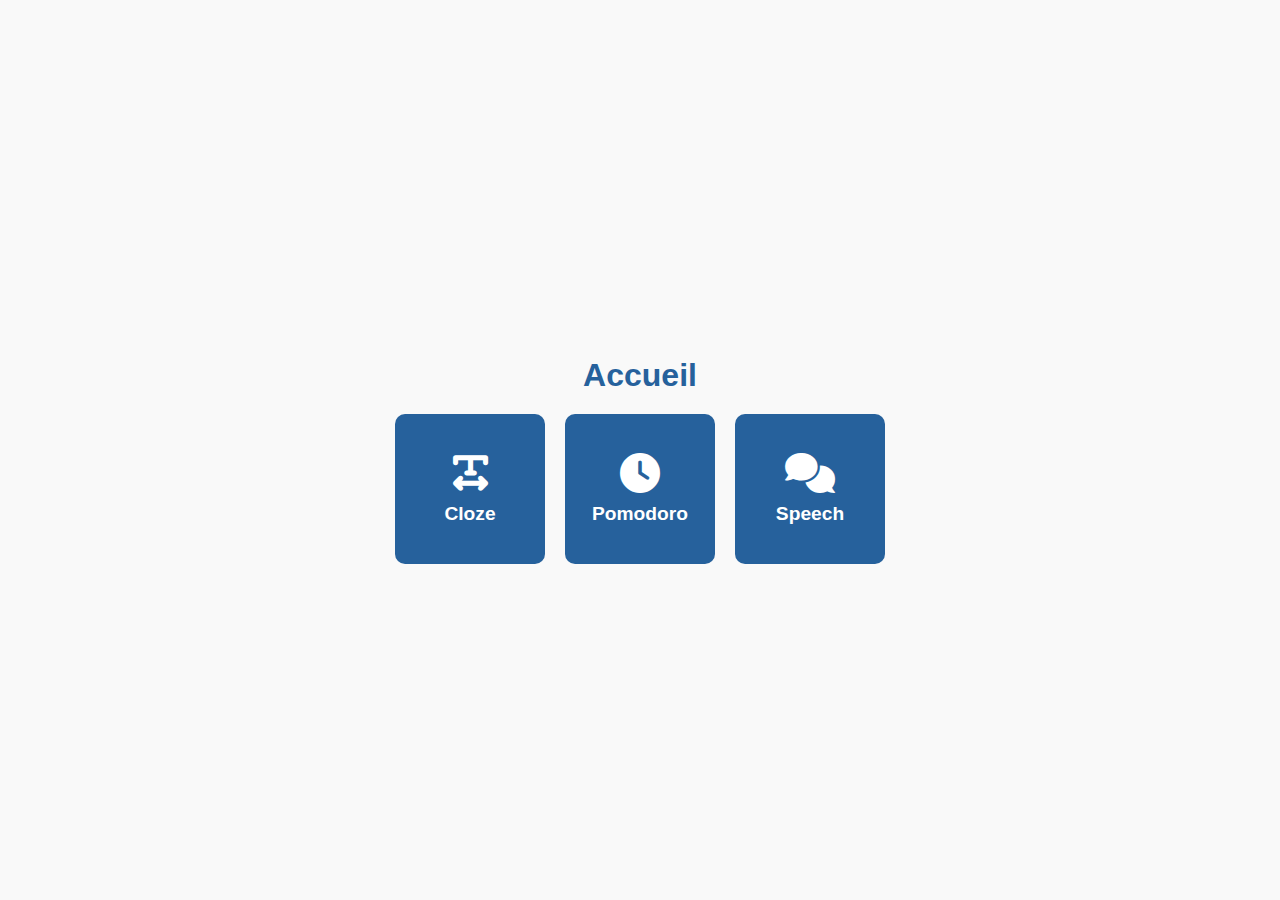
==== commit 12a7f3a0: "Icon changed" ====
--- a/index.html
+++ b/index.html
@@ -75,7 +75,7 @@
     <h1>Accueil</h1>
     <div class="button-container">
         <a href="cloze.html">
-            <i class="fas fa-home"></i>
+            <i class="fa-solid fa-text-width"></i>
             <span>Cloze</span>
         </a>
         <a href="pomodoro.html">
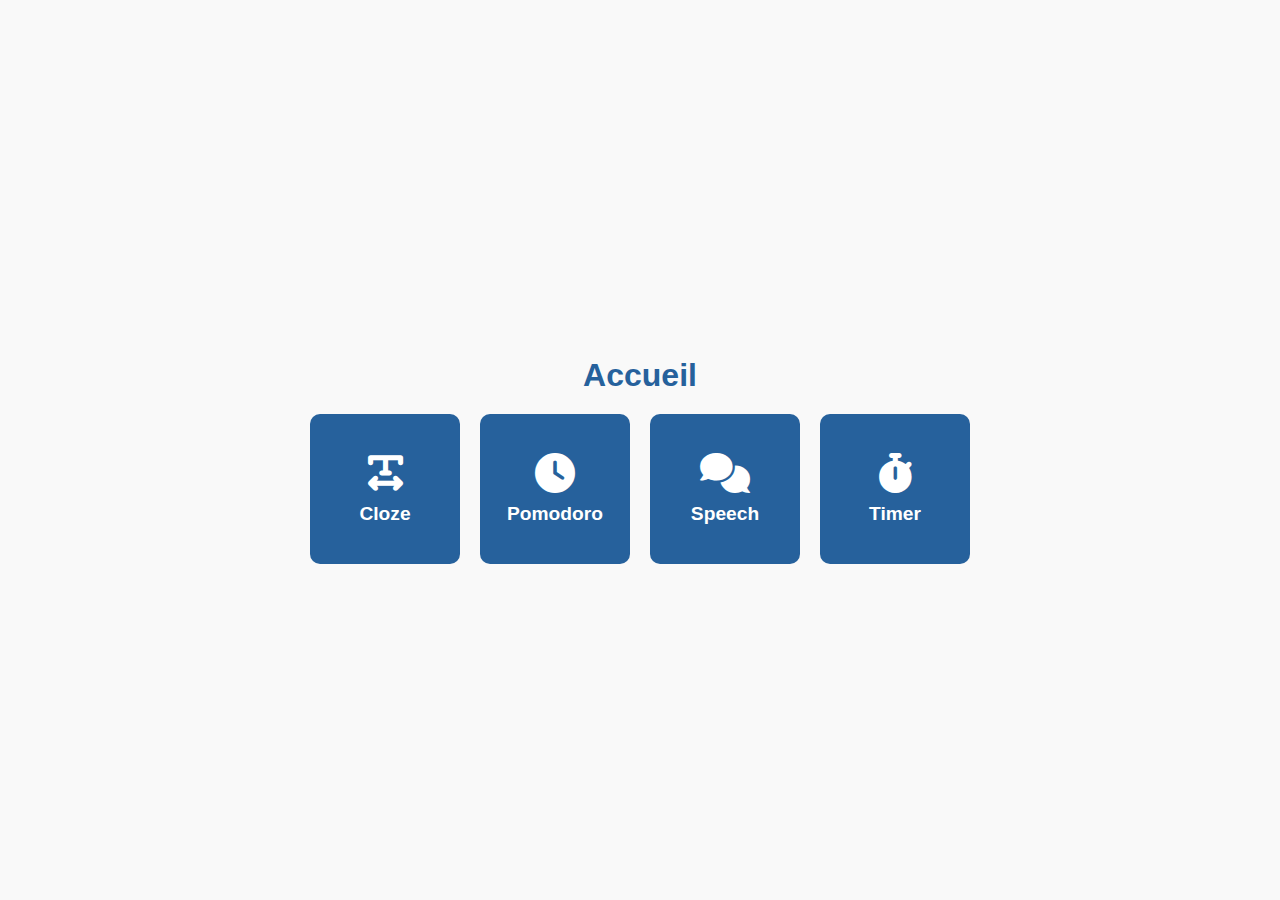
==== commit 48a50414: "Integrate a stopwatch feature into the Timer page" ====
--- a/index.html
+++ b/index.html
@@ -86,6 +86,10 @@
             <i class="fas fa-comments"></i>
             <span>Speech</span>
         </a>
+        <a href="timer.html">
+            <i class="fas fa-stopwatch"></i>
+            <span>Timer</span>
+        </a>
     </div>
 </body>
 </html>
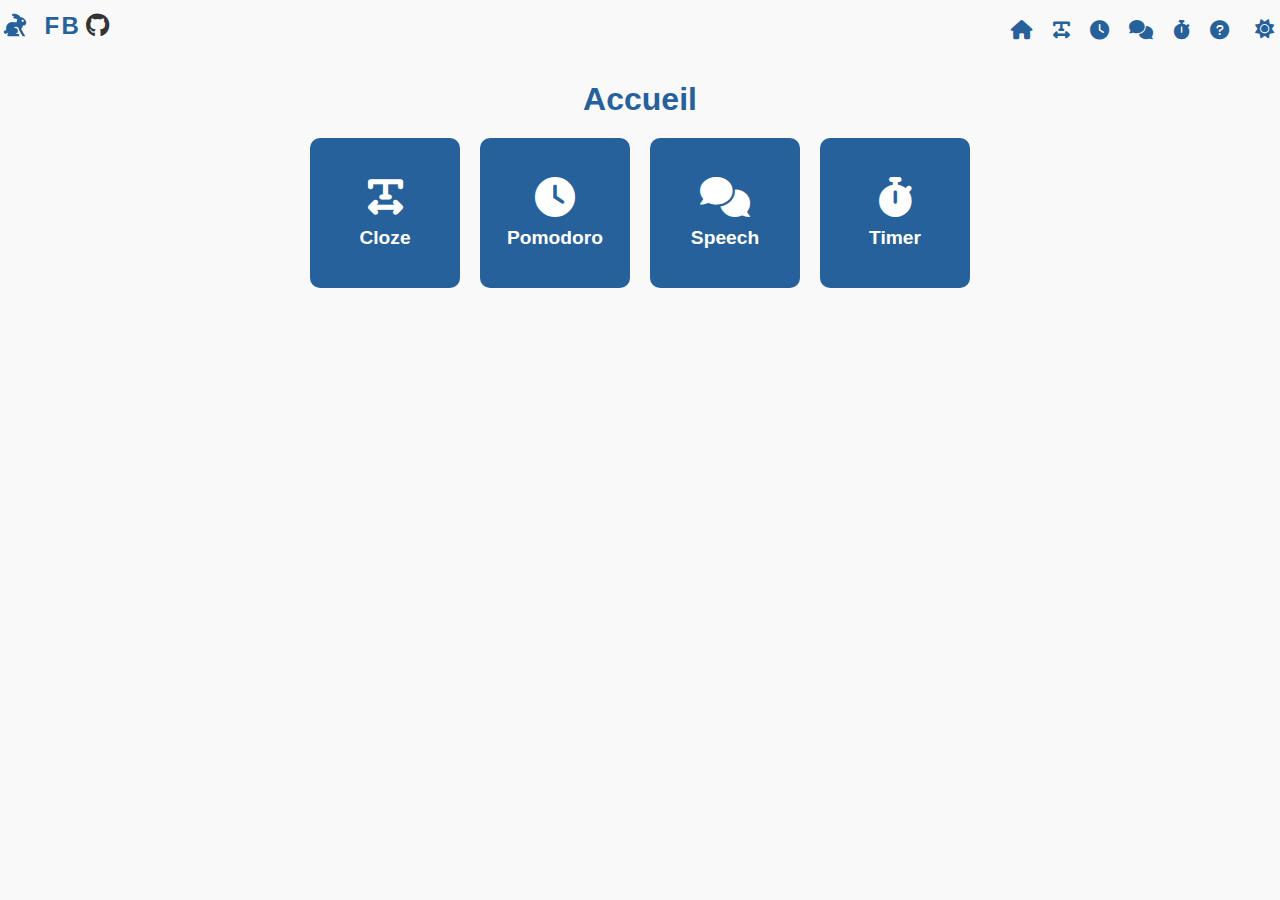
==== commit ecfbbafd: "Cosmetic icons fixed Navbar" ====
--- a/index.html
+++ b/index.html
@@ -3,93 +3,313 @@
 <head>
     <meta charset="UTF-8">
     <meta name="viewport" content="width=device-width, initial-scale=1.0">
-    <title>Accueil</title>
+    <title>Pomodoro</title>
     <link rel="stylesheet" href="https://cdnjs.cloudflare.com/ajax/libs/font-awesome/6.0.0-beta3/css/all.min.css">
     <style>
         body {
             font-family: Arial, sans-serif;
+            margin: 0;
+            padding: 0;
+            box-sizing: border-box;
+            max-width: 100vw;
             display: flex;
             flex-direction: column;
             align-items: center;
-            justify-content: center;
-            height: 100vh;
-            margin: 0;
             background-color: #f9f9f9;
-            padding: 10px;
-            box-sizing: border-box;
-        }
-        h1 {
+        }
+
+        /* Bandeau de navigation */
+        .navbar {
+            width: 100%;
+            display: flex;
+            justify-content: space-between;
+            align-items: center;
+            padding: 10px 20px;
+            background-color: inherit;
+            font-family: 'Montserrat', sans-serif;
+            border-bottom: none;
+            margin-bottom: 0;
+        }
+
+        .navbar-left span {
+            font-size: 1.5em;
+            font-weight: bold;
+            color: #26619c;
+            letter-spacing: 0.1em;
+        }
+
+        .navbar-right {
+            display: flex;
+            align-items: center;
+        }
+
+        .navbar-right a {
+            margin-right: 20px;
+            text-decoration: none;
+            color: #26619c;
+            font-size: 1em;
+        }
+
+        .navbar-right a i {
+            font-size: 1.2em;
+        }
+
+        .navbar-right button {
+            background: none;
+            border: none;
+            cursor: pointer;
+            font-size: 1.2em;
+            color: #26619c;
+        }
+
+        #header {
+            width: 90%;
+            margin-top: 20px;
+            text-align: center;
+        }
+
+        #header h1 {
             font-size: 2em;
-            color: #26619c;
-            margin-bottom: 20px;
-            text-align: center;
-        }
-        .button-container {
-            display: flex;
-            flex-wrap: wrap;
-            gap: 20px;
-            justify-content: center;
-        }
-        .button-container a {
-            text-decoration: none;
-            color: white;
-            background-color: #26619c;
-            padding: 20px;
-            border-radius: 10px;
+            margin-bottom: 10px;
+            color: #26619c;
+        }
+
+        #pomodoro-timer {
             display: flex;
             flex-direction: column;
             align-items: center;
-            justify-content: center;
-            width: 120px;
-            height: 120px;
+            margin-top: 20px;
+        }
+
+        #timer-display {
+            font-size: 48px;
+            margin-bottom: 20px;
+            color: #26619c;
+        }
+
+        .buttons {
+            display: flex;
+            gap: 10px;
+        }
+
+        .buttons button {
+            padding: 10px 20px;
+            font-size: 18px;
+            border: none;
+            border-radius: 4px;
+            cursor: pointer;
             transition: background-color 0.3s;
-            box-sizing: border-box;
-        }
-        .button-container a:hover {
+            background-color: #26619c;
+            color: white;
+        }
+
+        .buttons button:hover {
             background-color: #4c7196;
         }
-        .button-container a i {
-            font-size: 2em;
-            margin-bottom: 10px;
-        }
-        .button-container a span {
-            font-size: 1em;
-            font-weight: bold;
+
+        /* Mode sombre */
+        body.dark-mode {
+            background-color: #121212;
+            color: #ffffff;
+        }
+
+        .dark-mode .navbar {
+            background-color: #1f1f1f;
+        }
+
+        .dark-mode #header h1,
+        .dark-mode #header p {
+            color: #ffffff;
+        }
+
+        .dark-mode #timer-display {
+            color: #ffffff;
+        }
+
+        .dark-mode .buttons button {
+            background-color: #1C3751;
+        }
+
+        .dark-mode .buttons button:hover {
+            background-color: #25303B;
+        }
+
+        /* Style pour l'icône de lapin */
+        .icon-lapin {
+            width: 1.5em;
+            height: auto;
+            fill: #26619c;
+            margin-right: 10px;
+            vertical-align: middle;
+            cursor: pointer;
+        }
+
+        body.dark-mode .icon-lapin {
+            fill: #ffffff;
+        }
+
+        /* Style pour le bouton Accueil */
+        #home-button-bottom {
+            padding: 10px 20px;
+            font-size: 18px;
+            border: none;
+            border-radius: 4px;
+            cursor: pointer;
+            transition: background-color 0.3s;
+            margin: 10px 0;
+            width: 80%;
+            max-width: 300px;
             text-align: center;
-        }
-        @media (min-width: 768px) {
-            .button-container a {
-                width: 150px;
-                height: 150px;
-            }
-            .button-container a i {
-                font-size: 2.5em;
-            }
-            .button-container a span {
-                font-size: 1.2em;
-            }
+            background-color: #26619c;
+            color: white;
+        }
+
+        #home-button-bottom:hover {
+            background-color: #4c7196;
+        }
+
+        /* Mode sombre pour le bouton Accueil */
+        .dark-mode #home-button-bottom {
+            background-color: #1C3751;
+            color: white;
+        }
+
+        .dark-mode #home-button-bottom:hover {
+            background-color: #25303B;
         }
     </style>
 </head>
 <body>
-    <h1>Accueil</h1>
-    <div class="button-container">
-        <a href="cloze.html">
-            <i class="fa-solid fa-text-width"></i>
-            <span>Cloze</span>
-        </a>
-        <a href="pomodoro.html">
-            <i class="fas fa-clock"></i>
-            <span>Pomodoro</span>
-        </a>
-        <a href="speech.html">
-            <i class="fas fa-comments"></i>
-            <span>Speech</span>
-        </a>
-        <a href="timer.html">
-            <i class="fas fa-stopwatch"></i>
-            <span>Timer</span>
-        </a>
+    <!-- Bandeau de navigation -->
+    <header class="navbar">
+        <div class="navbar-left">
+            <svg xmlns="http://www.w3.org/2000/svg" width="2.5em" height="2.5em" viewBox="0 0 32 32" style="vertical-align: middle;">
+                <path fill="#26619c" d="m18.05 21l-2.73-4.74c0-1.73-1.07-2.84-2.37-2.84c-.9 0-1.68.5-2.08 1.24c.33-.19.72-.29 1.13-.29c1.3 0 2.36 1.06 2.36 2.36c0 1.31-1.05 2.38-2.36 2.38h3.3V21H6.79c-.24 0-.49-.09-.67-.28a.95.95 0 0 1 0-1.34l.5-.5c-.34-.15-.62-.38-.9-.62c-.22.5-.72.85-1.3.85a1.425 1.425 0 0 1 0-2.85l.47.08v-1.97a4.73 4.73 0 0 1 4.74-4.74h.02c2.12.01 3.77.84 3.77-.47c0-.93.2-1.3.54-1.82c-.73-.34-1.56-.55-2.43-.55c-.53 0-.95-.42-.95-.95c0-.43.28-.79.67-.91l-.67-.04c-.52 0-.95-.42-.95-.94c0-.53.43-.95.95-.95h.95c2.1 0 3.94 1.15 4.93 2.85l.28-.01c.71 0 1.37.23 1.91.61l.45.38c2.17 1.95 1.9 3.27 1.9 3.28c0 1.28-1.06 2.33-2.35 2.33l-.49-.05v.08c0 1.11-.48 2.1-1.23 2.8L20.24 21zm.11-13.26c-.53 0-.95.42-.95.94c0 .53.42.95.95.95c.52 0 .95-.42.95-.95c0-.52-.43-.94-.95-.94"/>
+            </svg>
+            <span>FB</span>
+            <a href="https://github.com/fabburst/ClozeTest" ><i class="fa-brands fa-github" style="font-size: 1.5em; color: #333;"></i></a>
+        </div>
+        <div class="navbar-right">
+            <a href="index.html"><i class="fa-solid fa-home"></i></a>
+            <a href="cloze.html"><i class="fa-solid fa-text-width"></i>
+            <a href="pomodoro.html" id="pomodoro-toggle"><i class="fas fa-clock"></i></a>
+            <a href="speech.html"><i class="fa-solid fa-comments"></i></a>
+            <a href="timer.html"><i class="fas fa-stopwatch"></i></a>
+            <a href="help.html" id="help-toggle"><i class="fas fa-question-circle"></i></a>
+           
+            <button id="toggle-dark-mode"><i class="fas fa-sun" id="icon"></i></button>
+        </div>
+    </header>
+    <div class="content">
+        <h1>Accueil</h1>
+        <div class="button-container">
+            <a href="cloze.html">
+                <i class="fa-solid fa-text-width"></i>
+                <span>Cloze</span>
+            </a>
+            <a href="pomodoro.html">
+                <i class="fas fa-clock"></i>
+                <span>Pomodoro</span>
+            </a>
+            <a href="speech.html">
+                <i class="fas fa-comments"></i>
+                <span>Speech</span>
+            </a>
+            <a href="timer.html">
+                <i class="fas fa-stopwatch"></i>
+                <span>Timer</span>
+            </a>
+        </div>
     </div>
+    <script>
+        // Dark mode toggle code
+        const toggleDarkMode = document.getElementById('toggle-dark-mode');
+        const body = document.body;
+
+        if (localStorage.getItem('darkMode') === 'enabled') {
+            body.classList.add('dark-mode');
+            const icon = toggleDarkMode.querySelector('i');
+            icon.classList.remove('fa-sun');
+            icon.classList.add('fa-moon');
+        }
+
+        toggleDarkMode.addEventListener('click', function () {
+            body.classList.toggle('dark-mode');
+            const icon = toggleDarkMode.querySelector('i');
+            if (body.classList.contains('dark-mode')) {
+                icon.classList.remove('fa-sun');
+                icon.classList.add('fa-moon');
+                localStorage.setItem('darkMode', 'enabled');
+            } else {
+                icon.classList.remove('fa-moon');
+                icon.classList.add('fa-sun');
+                localStorage.setItem('darkMode', 'disabled');
+            }
+        });
+    </script>
+
 </body>
-</html>
+<style>
+    body {
+        font-family: Arial, sans-serif;
+        margin: 0;
+        padding: 0;
+        box-sizing: border-box;
+        background-color: #f9f9f9;
+        display: flex;
+        flex-direction: column;
+        align-items: center;
+    }
+    h1 {
+        font-size: 2em;
+        color: #26619c;
+        margin-bottom: 20px;
+        text-align: center;
+    }
+    .button-container {
+        display: flex;
+        flex-wrap: wrap;
+        gap: 20px;
+        justify-content: center;
+    }
+    .button-container a {
+        text-decoration: none;
+        color: white;
+        background-color: #26619c;
+        padding: 20px;
+        border-radius: 10px;
+        display: flex;
+        flex-direction: column;
+        align-items: center;
+        justify-content: center;
+        width: 120px;
+        height: 120px;
+        transition: background-color 0.3s;
+        box-sizing: border-box;
+    }
+    .button-container a:hover {
+        background-color: #4c7196;
+    }
+    .button-container a i {
+        font-size: 2em;
+        margin-bottom: 10px;
+    }
+    .button-container a span {
+        font-size: 1em;
+        font-weight: bold;
+        text-align: center;
+    }
+    @media (min-width: 768px) {
+        .button-container a {
+            width: 150px;
+            height: 150px;
+        }
+        .button-container a i {
+            font-size: 2.5em;
+        }
+        .button-container a span {
+            font-size: 1.2em;
+        }
+    }
+</style>
+</html>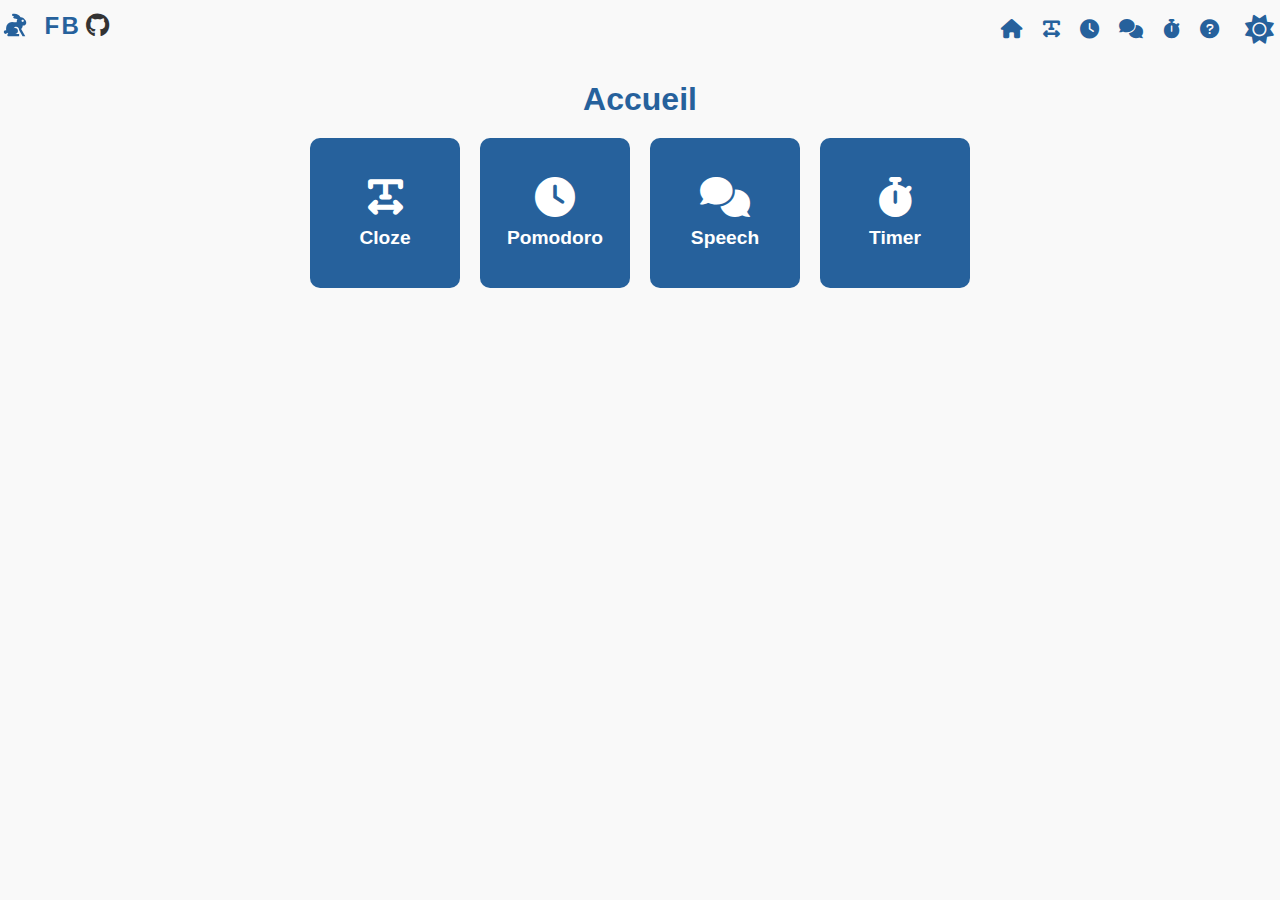
==== commit a273535c: "Add files via upload" ====
--- a/index.html
+++ b/index.html
@@ -6,8 +6,9 @@
     <title>Pomodoro</title>
     <link rel="stylesheet" href="https://cdnjs.cloudflare.com/ajax/libs/font-awesome/6.0.0-beta3/css/all.min.css">
     <style>
+        /* Styles globaux (déjà présents) */
         body {
-            font-family: Arial, sans-serif;
+            font-family: 'Montserrat', sans-serif;
             margin: 0;
             padding: 0;
             box-sizing: border-box;
@@ -17,8 +18,8 @@
             align-items: center;
             background-color: #f9f9f9;
         }
-
-        /* Bandeau de navigation */
+    
+        /* Styles de la barre de navigation */
         .navbar {
             width: 100%;
             display: flex;
@@ -30,154 +31,60 @@
             border-bottom: none;
             margin-bottom: 0;
         }
-
+    
         .navbar-left span {
             font-size: 1.5em;
             font-weight: bold;
             color: #26619c;
             letter-spacing: 0.1em;
         }
-
+    
         .navbar-right {
             display: flex;
             align-items: center;
         }
-
+    
         .navbar-right a {
             margin-right: 20px;
             text-decoration: none;
             color: #26619c;
             font-size: 1em;
         }
-
+    
         .navbar-right a i {
             font-size: 1.2em;
         }
-
+    
         .navbar-right button {
             background: none;
             border: none;
             cursor: pointer;
-            font-size: 1.2em;
-            color: #26619c;
-        }
-
+            font-size: 1.2em; /* Taille de l'icône alignée */
+            color: #26619c;
+            display: flex;
+            align-items: center;
+        }
+    
+        /* Style de l'icône de mode sombre */
+        #toggle-dark-mode i {
+            font-size: 1.5em; /* Ajustement de la taille pour un alignement cohérent */
+            vertical-align: middle;
+        }
+    
+        /* Autres styles (inchangés) */
         #header {
             width: 90%;
             margin-top: 20px;
             text-align: center;
         }
-
+    
         #header h1 {
             font-size: 2em;
             margin-bottom: 10px;
             color: #26619c;
         }
-
-        #pomodoro-timer {
-            display: flex;
-            flex-direction: column;
-            align-items: center;
-            margin-top: 20px;
-        }
-
-        #timer-display {
-            font-size: 48px;
-            margin-bottom: 20px;
-            color: #26619c;
-        }
-
-        .buttons {
-            display: flex;
-            gap: 10px;
-        }
-
-        .buttons button {
-            padding: 10px 20px;
-            font-size: 18px;
-            border: none;
-            border-radius: 4px;
-            cursor: pointer;
-            transition: background-color 0.3s;
-            background-color: #26619c;
-            color: white;
-        }
-
-        .buttons button:hover {
-            background-color: #4c7196;
-        }
-
-        /* Mode sombre */
-        body.dark-mode {
-            background-color: #121212;
-            color: #ffffff;
-        }
-
-        .dark-mode .navbar {
-            background-color: #1f1f1f;
-        }
-
-        .dark-mode #header h1,
-        .dark-mode #header p {
-            color: #ffffff;
-        }
-
-        .dark-mode #timer-display {
-            color: #ffffff;
-        }
-
-        .dark-mode .buttons button {
-            background-color: #1C3751;
-        }
-
-        .dark-mode .buttons button:hover {
-            background-color: #25303B;
-        }
-
-        /* Style pour l'icône de lapin */
-        .icon-lapin {
-            width: 1.5em;
-            height: auto;
-            fill: #26619c;
-            margin-right: 10px;
-            vertical-align: middle;
-            cursor: pointer;
-        }
-
-        body.dark-mode .icon-lapin {
-            fill: #ffffff;
-        }
-
-        /* Style pour le bouton Accueil */
-        #home-button-bottom {
-            padding: 10px 20px;
-            font-size: 18px;
-            border: none;
-            border-radius: 4px;
-            cursor: pointer;
-            transition: background-color 0.3s;
-            margin: 10px 0;
-            width: 80%;
-            max-width: 300px;
-            text-align: center;
-            background-color: #26619c;
-            color: white;
-        }
-
-        #home-button-bottom:hover {
-            background-color: #4c7196;
-        }
-
-        /* Mode sombre pour le bouton Accueil */
-        .dark-mode #home-button-bottom {
-            background-color: #1C3751;
-            color: white;
-        }
-
-        .dark-mode #home-button-bottom:hover {
-            background-color: #25303B;
-        }
     </style>
+    
 </head>
 <body>
     <!-- Bandeau de navigation -->
